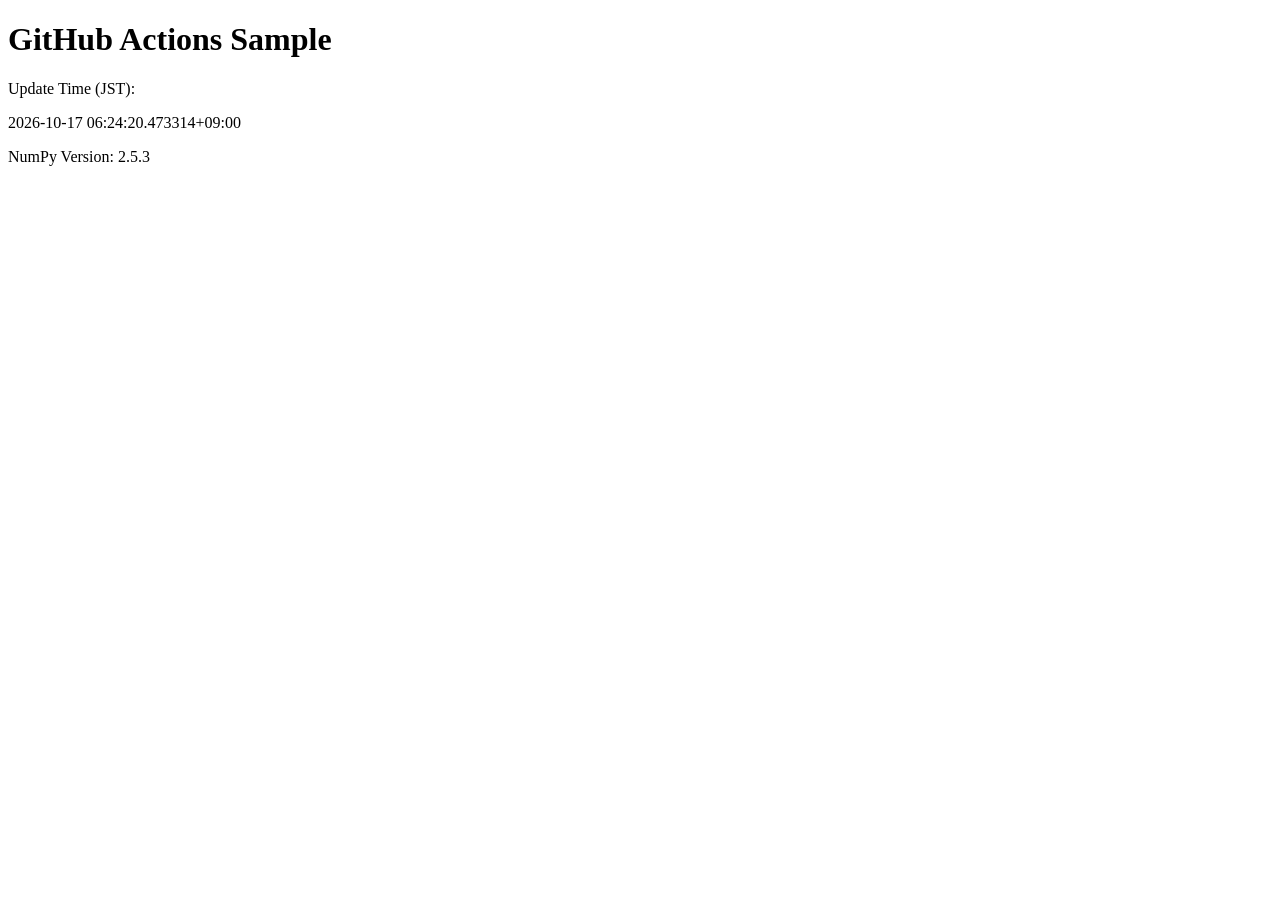
==== docs/index.html @ 7d993597 "auto update" ====
<!DOCTYPE html>
<html>
<head>
    <meta charset="utf-8">
    <title>Current Time</title>
</head>
<body>
    <h1>GitHub Actions Sample</h1>
    <p>Update Time (JST):</p>
    <p>2026-10-17 06:24:20.473314+09:00</p>
    <p>NumPy Version: 2.5.3</p>
</body>
</html>
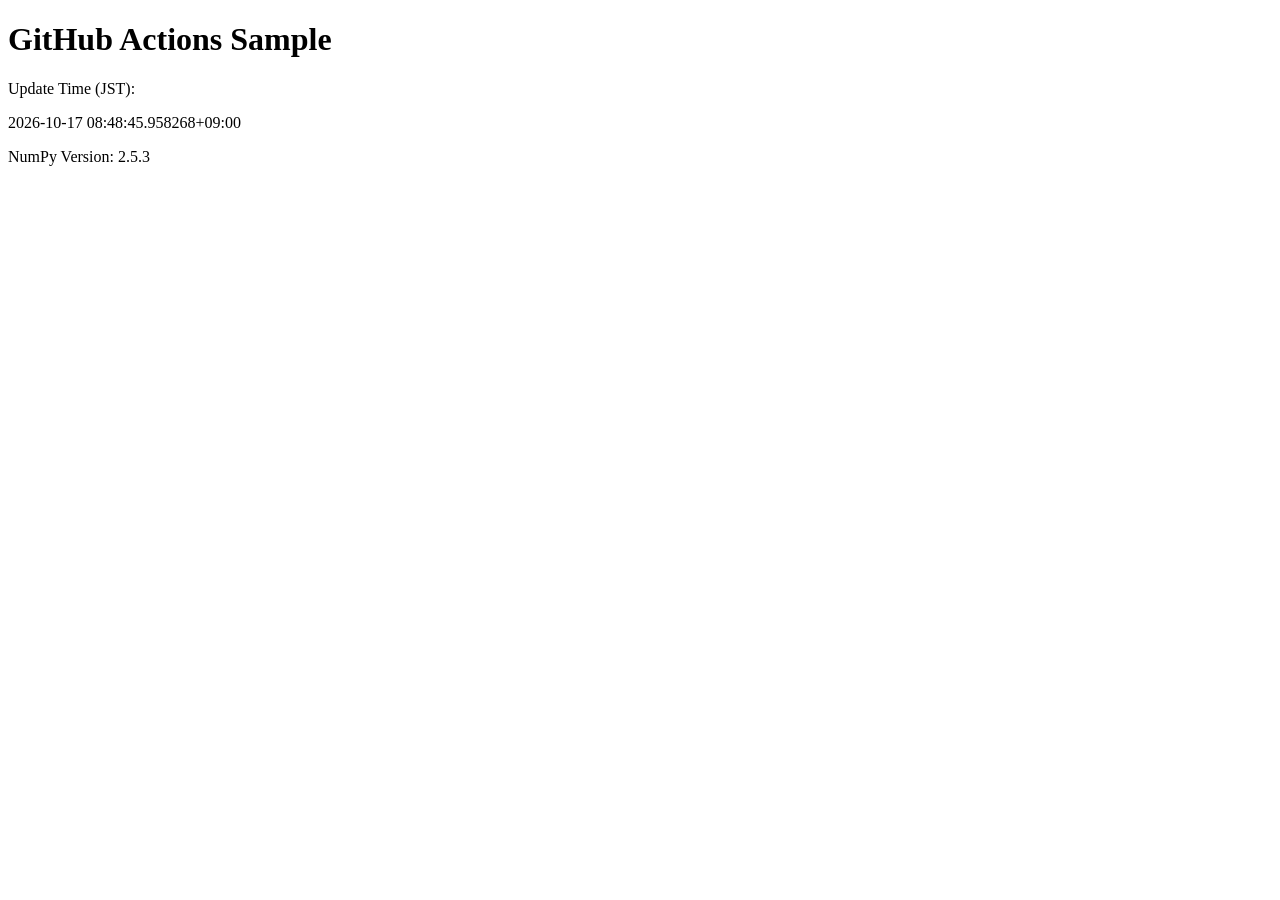
==== commit f216811d: "auto update" ====
--- a/docs/index.html
+++ b/docs/index.html
@@ -8,7 +8,7 @@
 <body>
     <h1>GitHub Actions Sample</h1>
     <p>Update Time (JST):</p>
-    <p>2026-10-17 06:24:20.473314+09:00</p>
+    <p>2026-10-17 08:48:45.958268+09:00</p>
     <p>NumPy Version: 2.5.3</p>
 </body>
 </html>
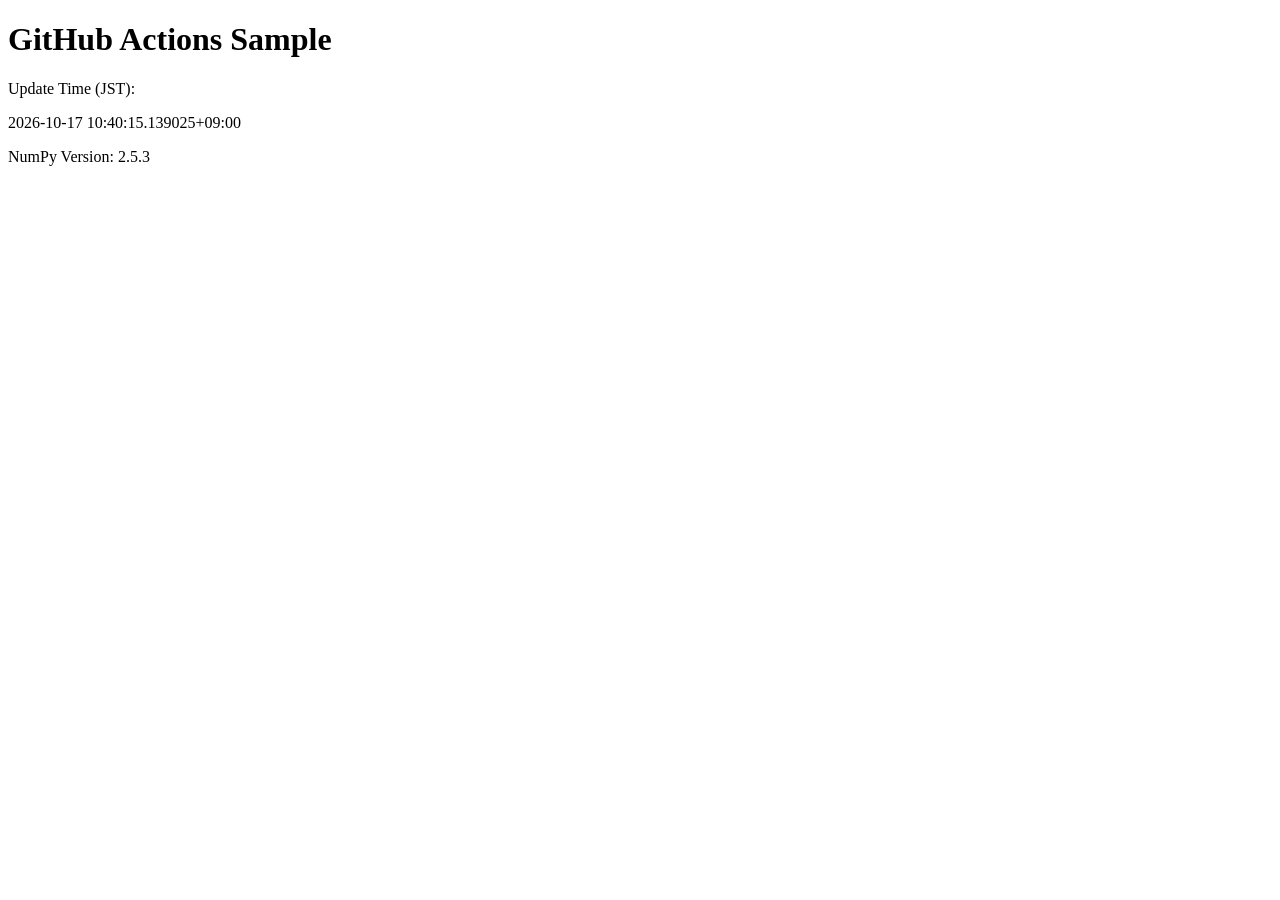
==== commit 8ebe1cb5: "auto update" ====
--- a/docs/index.html
+++ b/docs/index.html
@@ -8,7 +8,7 @@
 <body>
     <h1>GitHub Actions Sample</h1>
     <p>Update Time (JST):</p>
-    <p>2026-10-17 08:48:45.958268+09:00</p>
+    <p>2026-10-17 10:40:15.139025+09:00</p>
     <p>NumPy Version: 2.5.3</p>
 </body>
 </html>
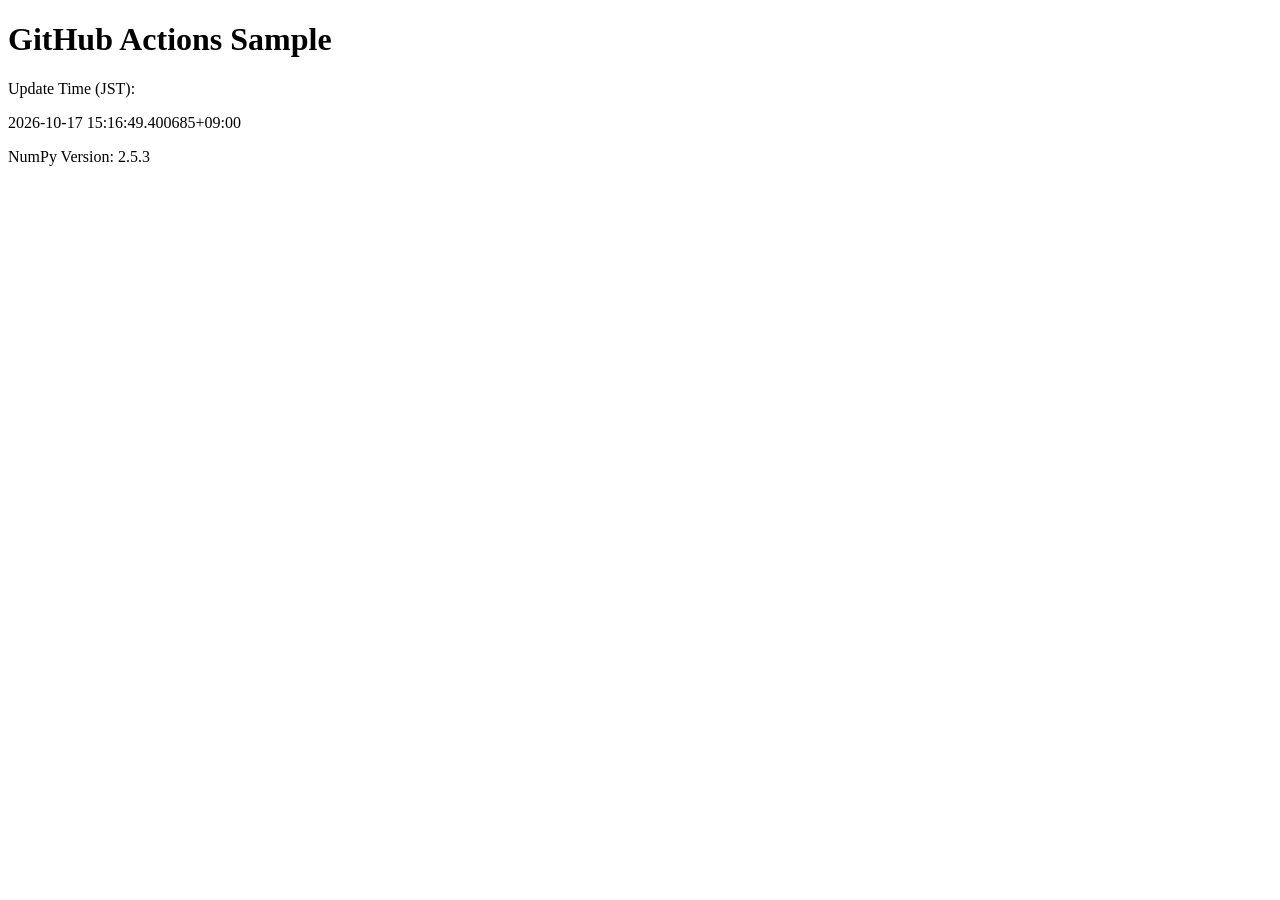
==== commit ae13bb78: "auto update" ====
--- a/docs/index.html
+++ b/docs/index.html
@@ -8,7 +8,7 @@
 <body>
     <h1>GitHub Actions Sample</h1>
     <p>Update Time (JST):</p>
-    <p>2026-10-17 10:40:15.139025+09:00</p>
+    <p>2026-10-17 15:16:49.400685+09:00</p>
     <p>NumPy Version: 2.5.3</p>
 </body>
 </html>
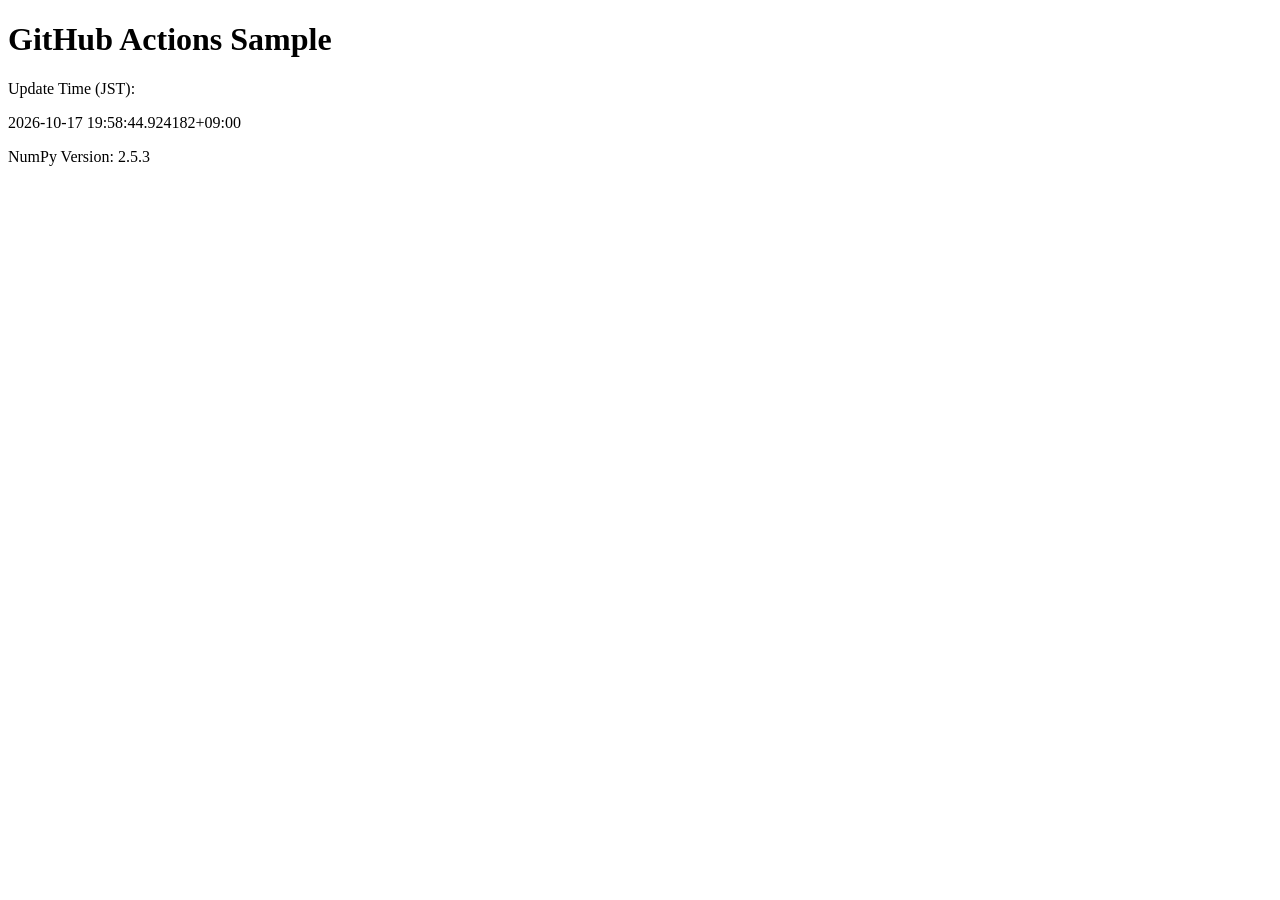
==== commit 1f081a16: "auto update" ====
--- a/docs/index.html
+++ b/docs/index.html
@@ -8,7 +8,7 @@
 <body>
     <h1>GitHub Actions Sample</h1>
     <p>Update Time (JST):</p>
-    <p>2026-10-17 15:16:49.400685+09:00</p>
+    <p>2026-10-17 19:58:44.924182+09:00</p>
     <p>NumPy Version: 2.5.3</p>
 </body>
 </html>
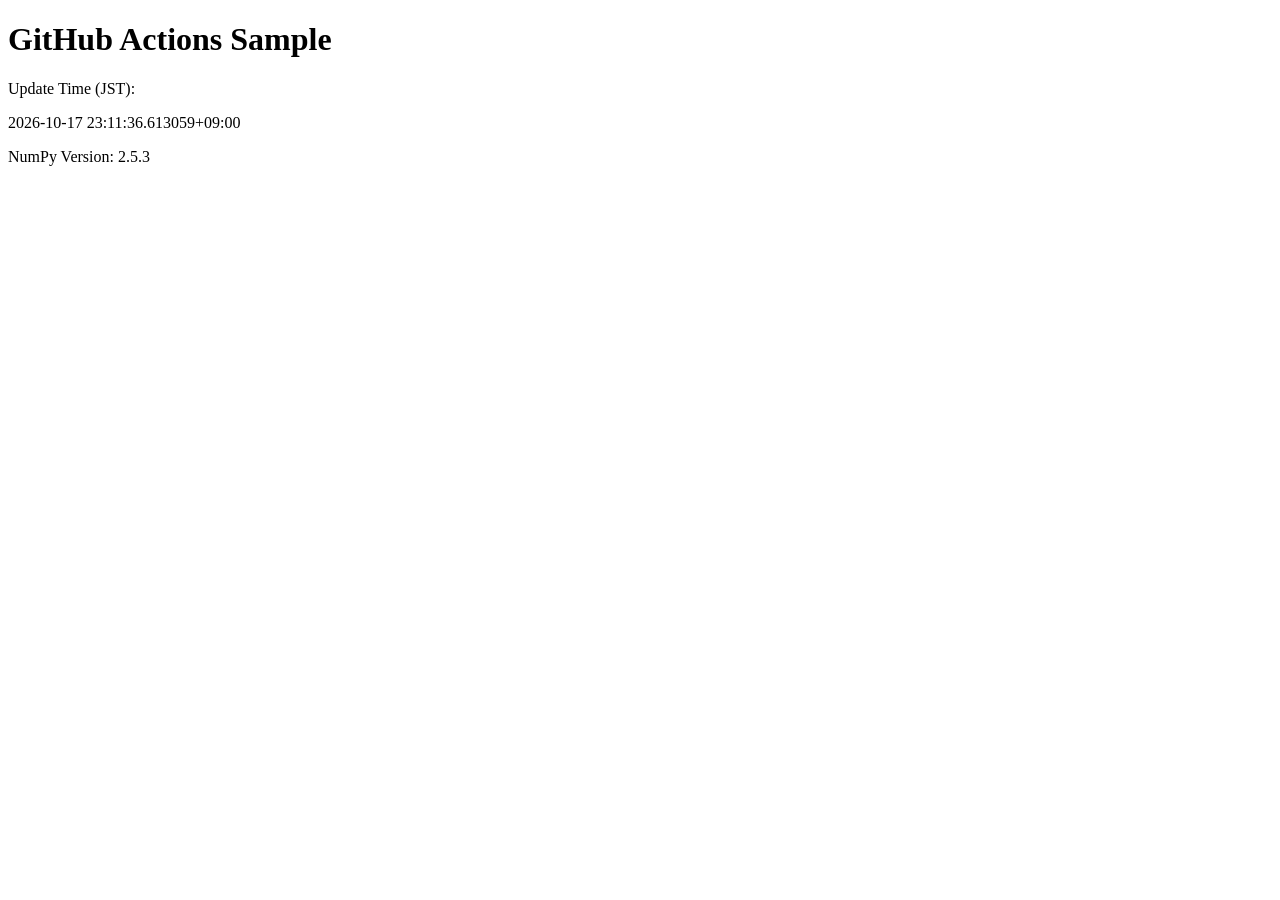
==== commit 9f774d6e: "auto update" ====
--- a/docs/index.html
+++ b/docs/index.html
@@ -8,7 +8,7 @@
 <body>
     <h1>GitHub Actions Sample</h1>
     <p>Update Time (JST):</p>
-    <p>2026-10-17 19:58:44.924182+09:00</p>
+    <p>2026-10-17 23:11:36.613059+09:00</p>
     <p>NumPy Version: 2.5.3</p>
 </body>
 </html>
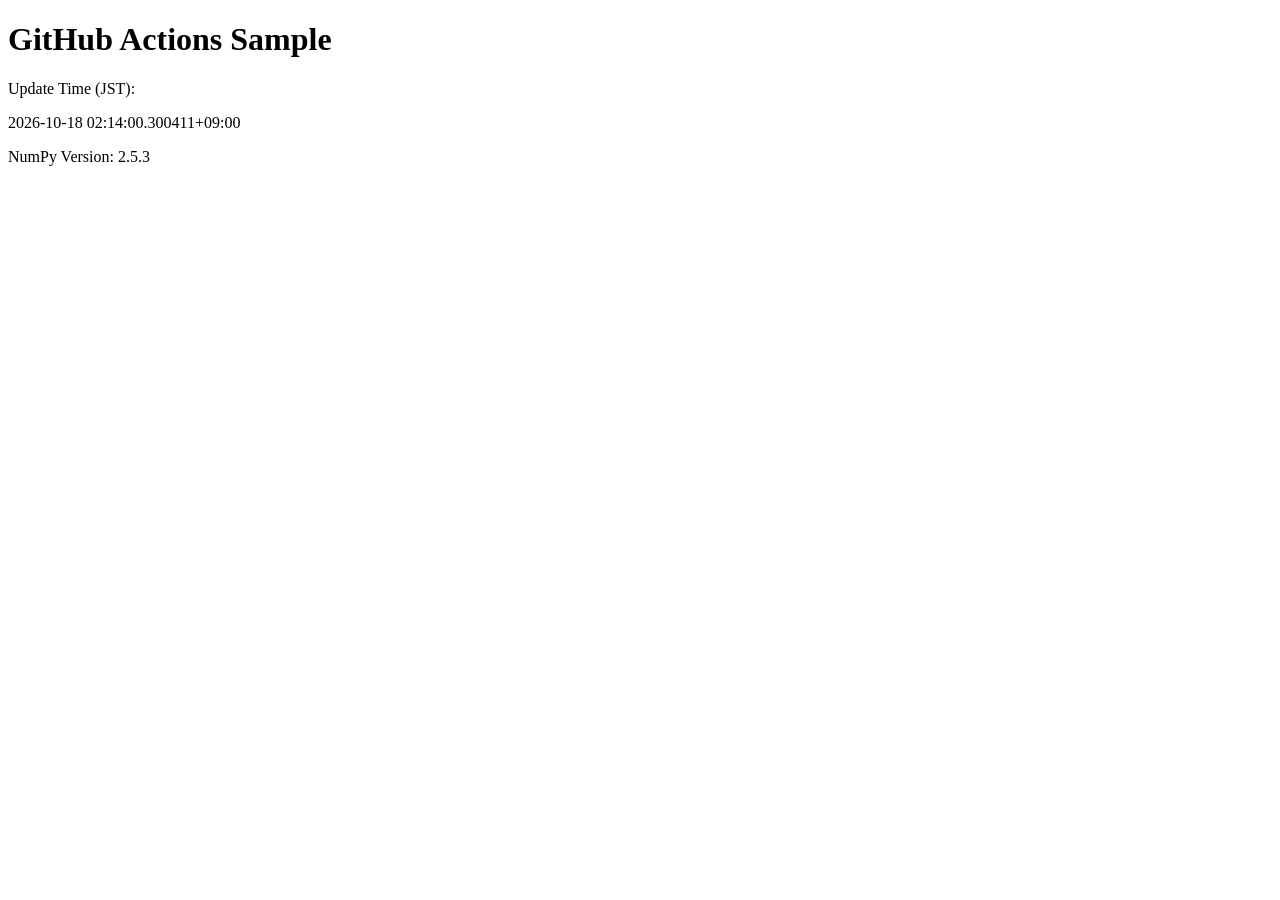
==== commit 38024254: "auto update" ====
--- a/docs/index.html
+++ b/docs/index.html
@@ -8,7 +8,7 @@
 <body>
     <h1>GitHub Actions Sample</h1>
     <p>Update Time (JST):</p>
-    <p>2026-10-17 23:11:36.613059+09:00</p>
+    <p>2026-10-18 02:14:00.300411+09:00</p>
     <p>NumPy Version: 2.5.3</p>
 </body>
 </html>
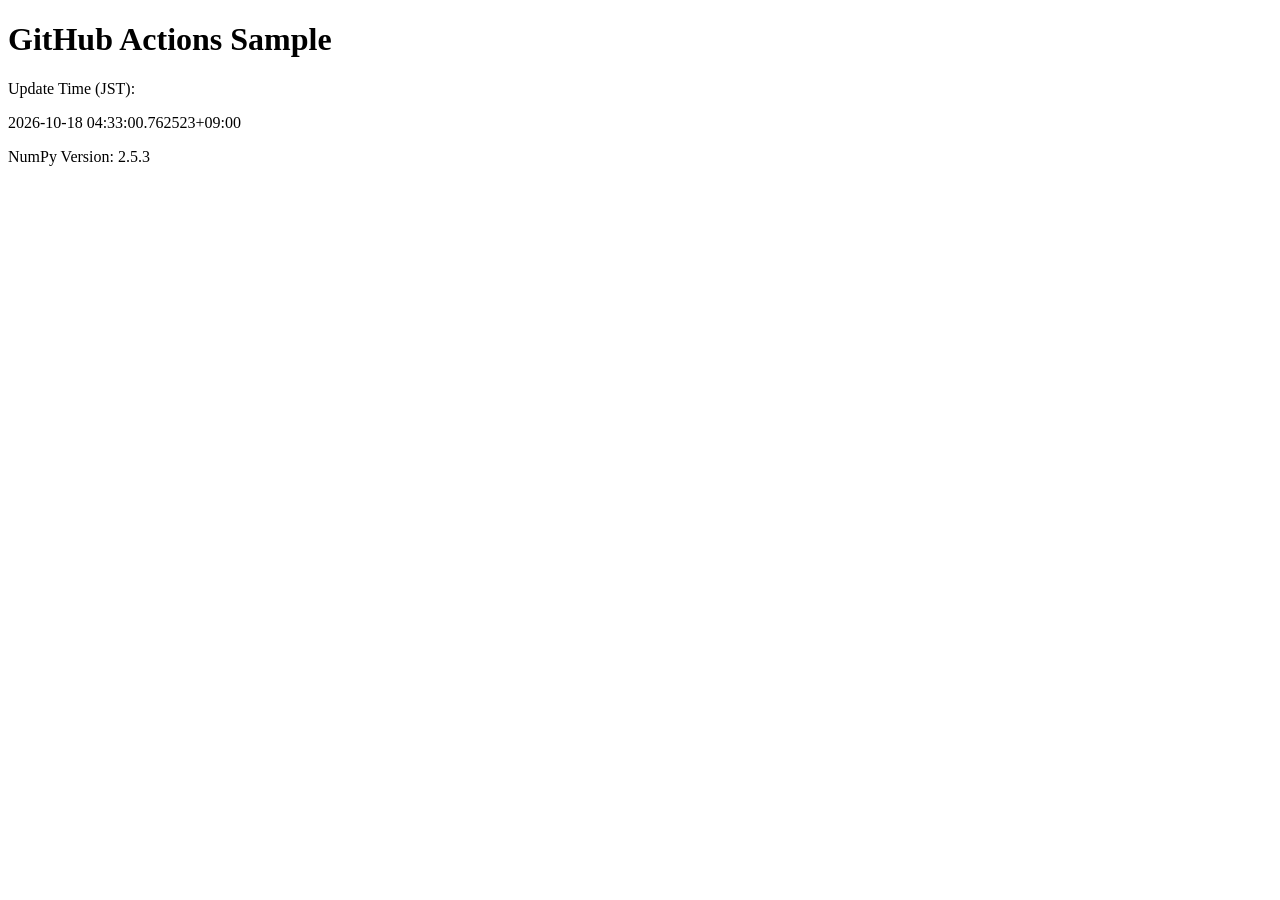
==== commit 2ab3be11: "auto update" ====
--- a/docs/index.html
+++ b/docs/index.html
@@ -8,7 +8,7 @@
 <body>
     <h1>GitHub Actions Sample</h1>
     <p>Update Time (JST):</p>
-    <p>2026-10-18 02:14:00.300411+09:00</p>
+    <p>2026-10-18 04:33:00.762523+09:00</p>
     <p>NumPy Version: 2.5.3</p>
 </body>
 </html>
